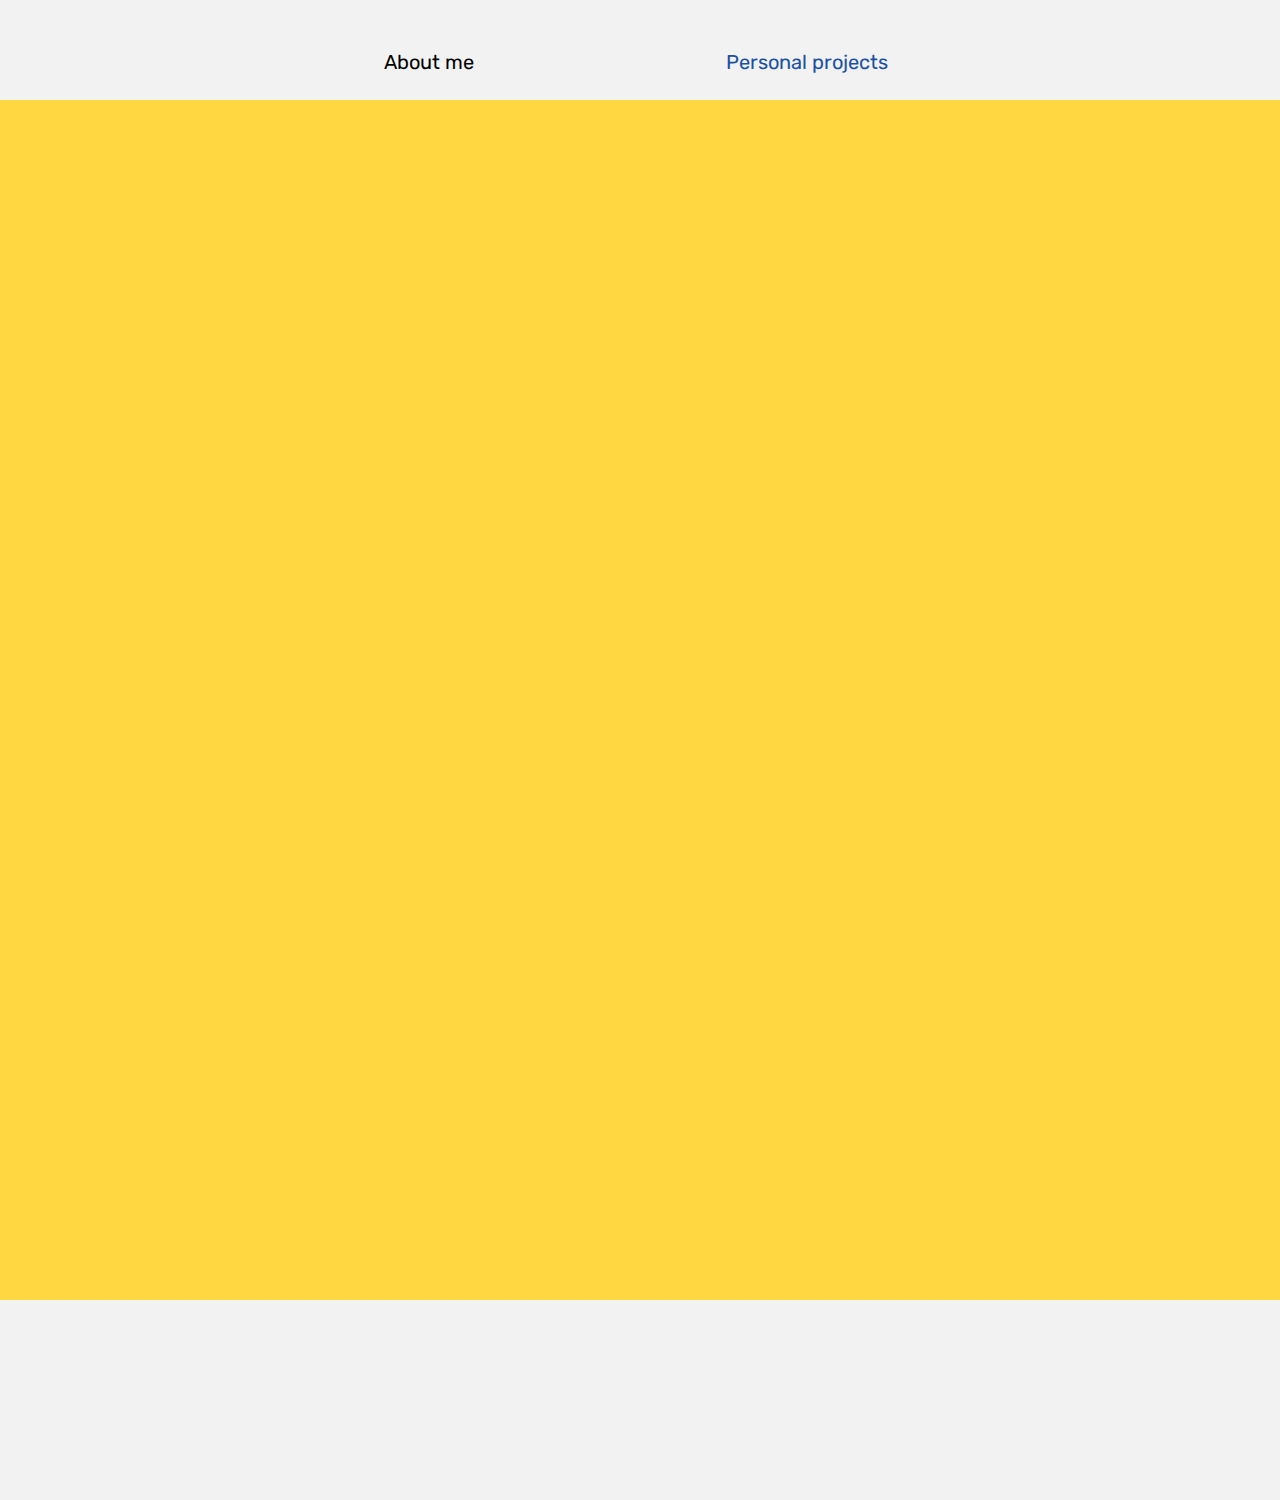
==== personalprojects.html @ c45cd4a9 "finaltest" ====
<!DOCTYPE html>
<html lang="en">
	<head>
		<title>Blank Template</title>
		<!-- external CSS link -->
		<link rel="preconnect" href="https://fonts.googleapis.com">
		<link rel="preconnect" href="https://fonts.gstatic.com" crossorigin>
		<link href="https://fonts.googleapis.com/css2?family=Roboto&family=Rubik&display=swap" rel="stylesheet">
		<link rel="stylesheet" href="css/styleproject.css">
	</head>
	<body>
		<header>
			<nav>
				<a id= "aboutme" href="index.html">About me</a>
				<a id= "personalprojects" href="personalprojects.html">Personal projects</a>
			</nav>

		</header>

		<main>

			<section></section>
			<section></section>
			<section></section>
			<section></section>
			<section></section>
			<section></section>

		</main>

		<footer></footer>

	</body>
</html>
---- css/styleproject.css ----
*{
    box-sizing: border-box;
}

body{
    margin: 0%;
    border: 0%;
    background-color: black;

}


header, footer{
    
    height: 100px;
    clear: both;
    background-color: rgb(242,242,242);

}

footer {
    height: 200px;
}


nav {
    height: 100px;
    width: 30%;
    margin-right:auto;
    margin-left:auto;


}

nav > a{
    text-decoration:none;
    font-size: 20px;
    font-family: 'Rubik', sans-serif;
    width: 100px;
    float: left;
    margin-top: 50px;
    margin-right:auto;
    margin-left:auto;
    color: black;

}

#personalprojects{
    width: 170px;
    float: right;
    color: rgb(26, 81, 163);
    
}


section{
    width: 80%;
    height: 200px;
    margin-right:auto;
    margin-left:auto;
    background-color: rgb(255, 215, 65);

}

@media only screen and (max-width:1500px){
    nav {
        width: 40%;
    }
    section{
        width: 100%;
    }

}

@media only screen and (max-width:1100px){
    nav {
        width: 60%;
    }
}
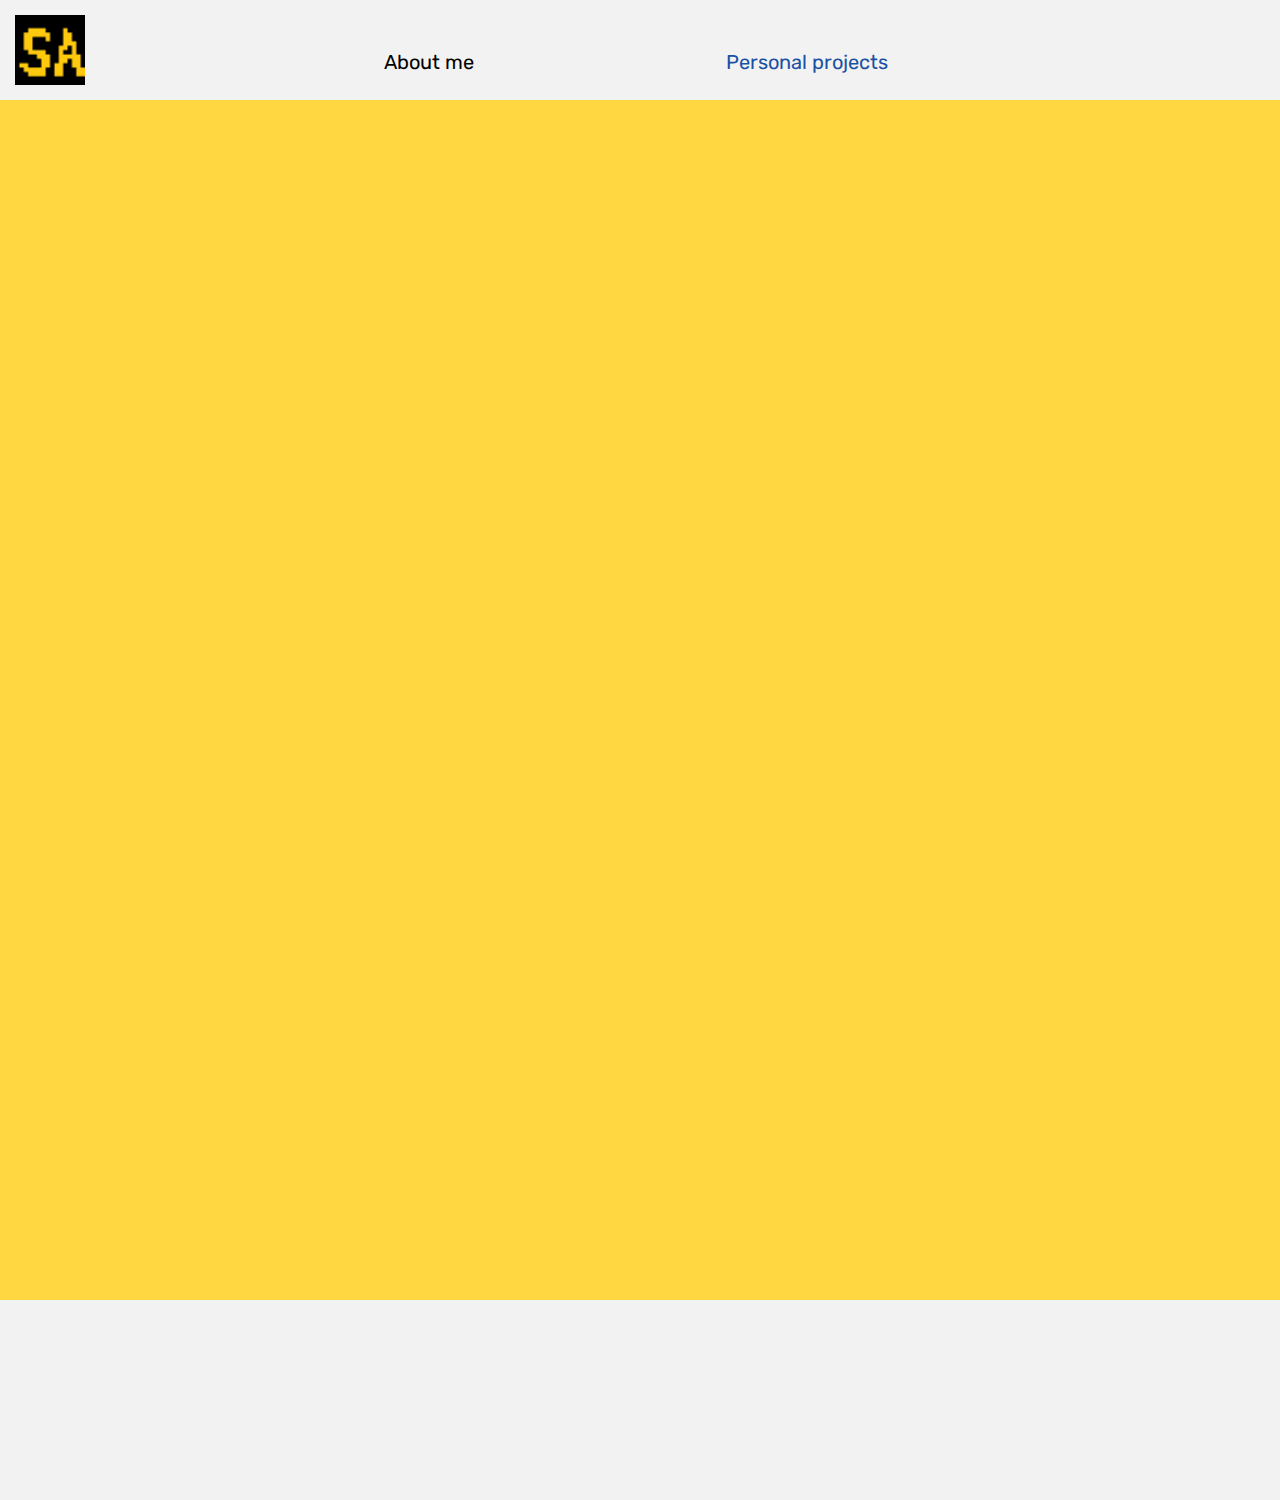
==== commit ef914b0b: "added logo on sites" ====
--- a/personalprojects.html
+++ b/personalprojects.html
@@ -1,7 +1,8 @@
 <!DOCTYPE html>
 <html lang="en">
 	<head>
-		<title>Blank Template</title>
+		<title>Shawn Augustine</title>
+		<link rel="icon" type="image/png" href="logo/favicon-32x32.png" sizes="32x32" />
 		<!-- external CSS link -->
 		<link rel="preconnect" href="https://fonts.googleapis.com">
 		<link rel="preconnect" href="https://fonts.gstatic.com" crossorigin>
@@ -10,9 +11,10 @@
 	</head>
 	<body>
 		<header>
+			<img id= "logo" src="logo/favicon-32x32.png" alt="logo" width="85" height="85">
 			<nav>
-				<a id= "aboutme" href="index.html">About me</a>
-				<a id= "personalprojects" href="personalprojects.html">Personal projects</a>
+				<a id= "aboutme" href="https://shawnaugustine.netlify.app">About me</a>
+				<a id= "personalprojects" href="https://shawnaugustine.netlify.app/personalprojects">Personal projects</a>
 			</nav>
 
 		</header>
--- a/css/styleproject.css
+++ b/css/styleproject.css
@@ -20,6 +20,12 @@
 
 footer {
     height: 200px;
+}
+
+#logo {
+    padding-top: 15px;
+    padding-left: 15px;
+    float: left;
 }
 
 
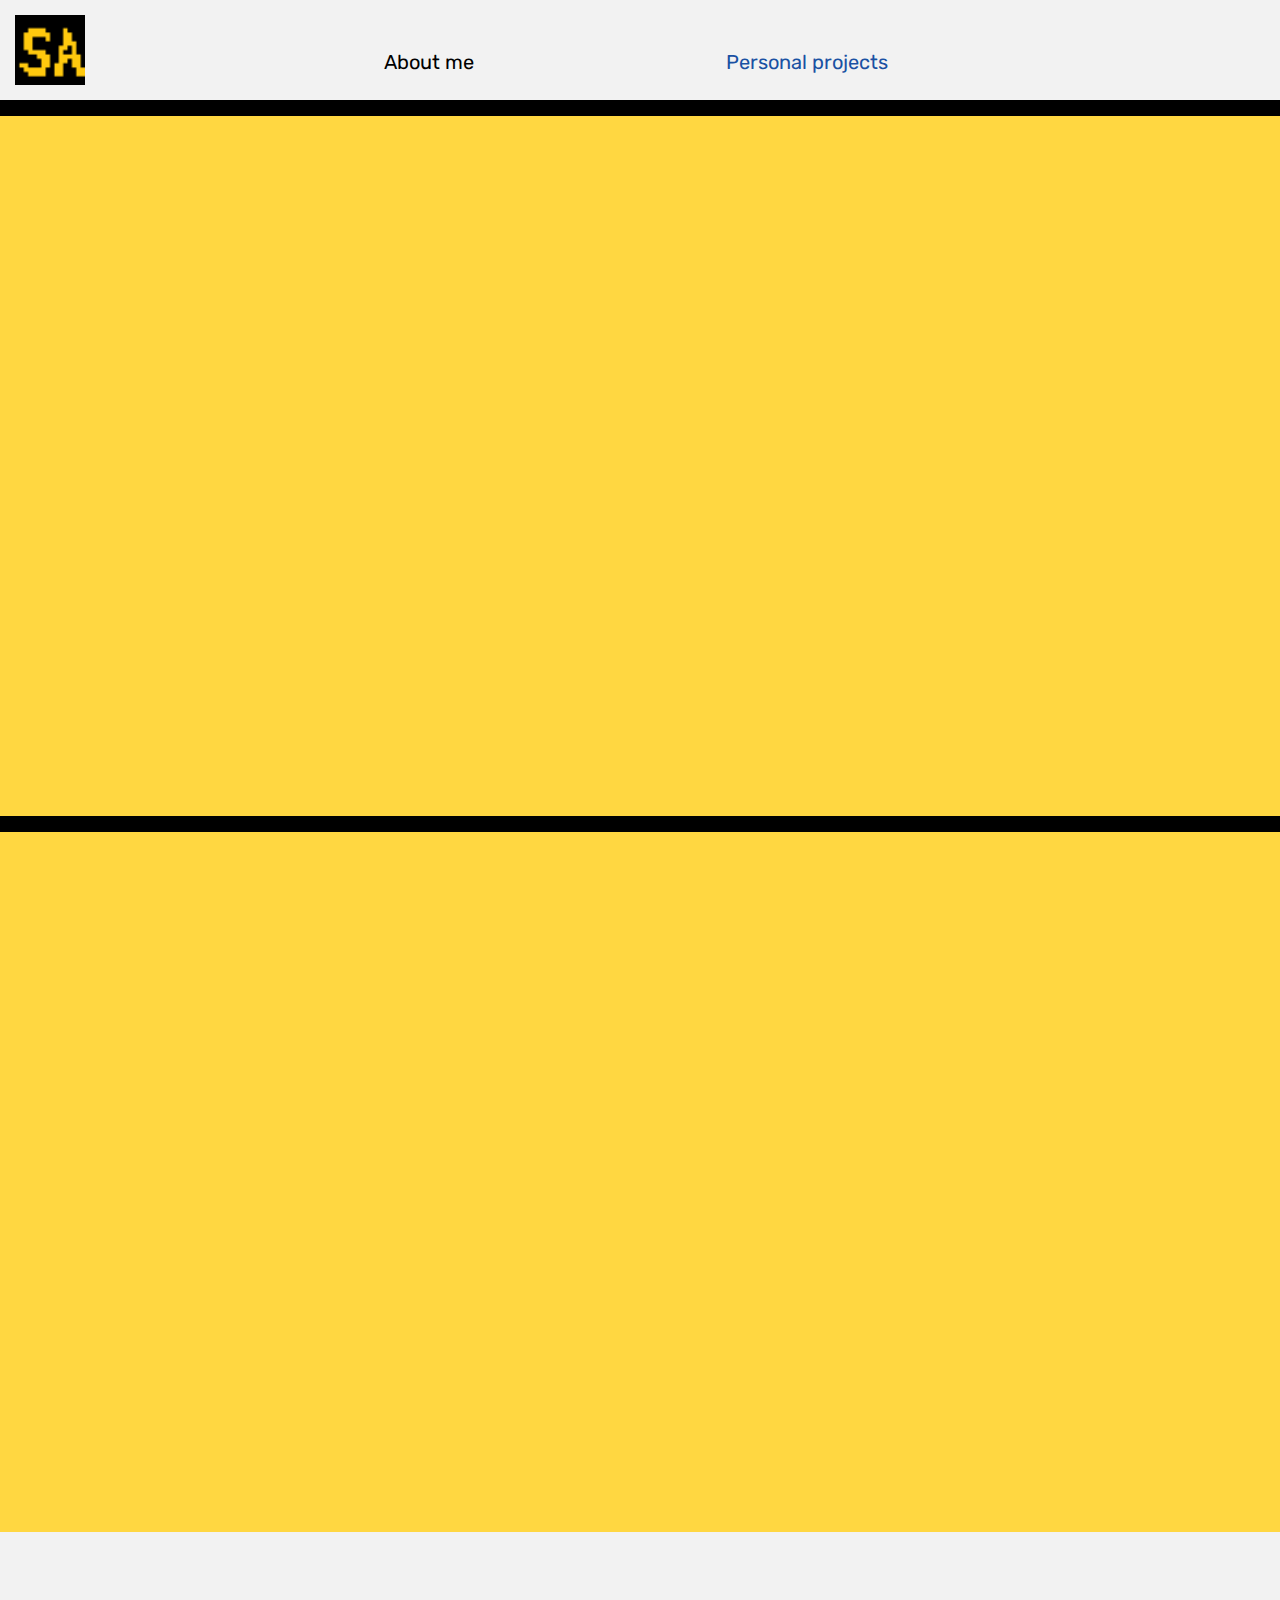
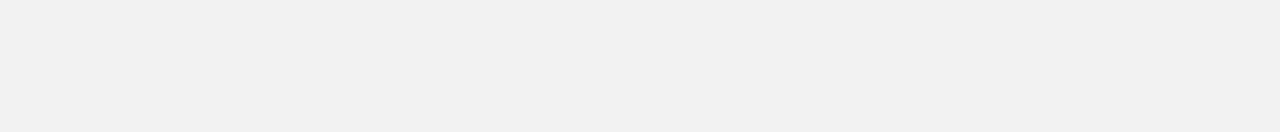
==== commit 9ecb609c: "added icons for interests + some js interactions" ====
--- a/personalprojects.html
+++ b/personalprojects.html
@@ -21,13 +21,13 @@
 
 		<main>
 
-			<section></section>
-			<section></section>
-			<section></section>
-			<section></section>
-			<section></section>
-			<section></section>
+			<section>
+				<p></p>
+			</section>
 
+			<section>
+				<p></p>
+			</section>
 		</main>
 
 		<footer></footer>
--- a/css/styleproject.css
+++ b/css/styleproject.css
@@ -61,7 +61,7 @@
 
 section{
     width: 80%;
-    height: 200px;
+    height: 700px;
     margin-right:auto;
     margin-left:auto;
     background-color: rgb(255, 215, 65);
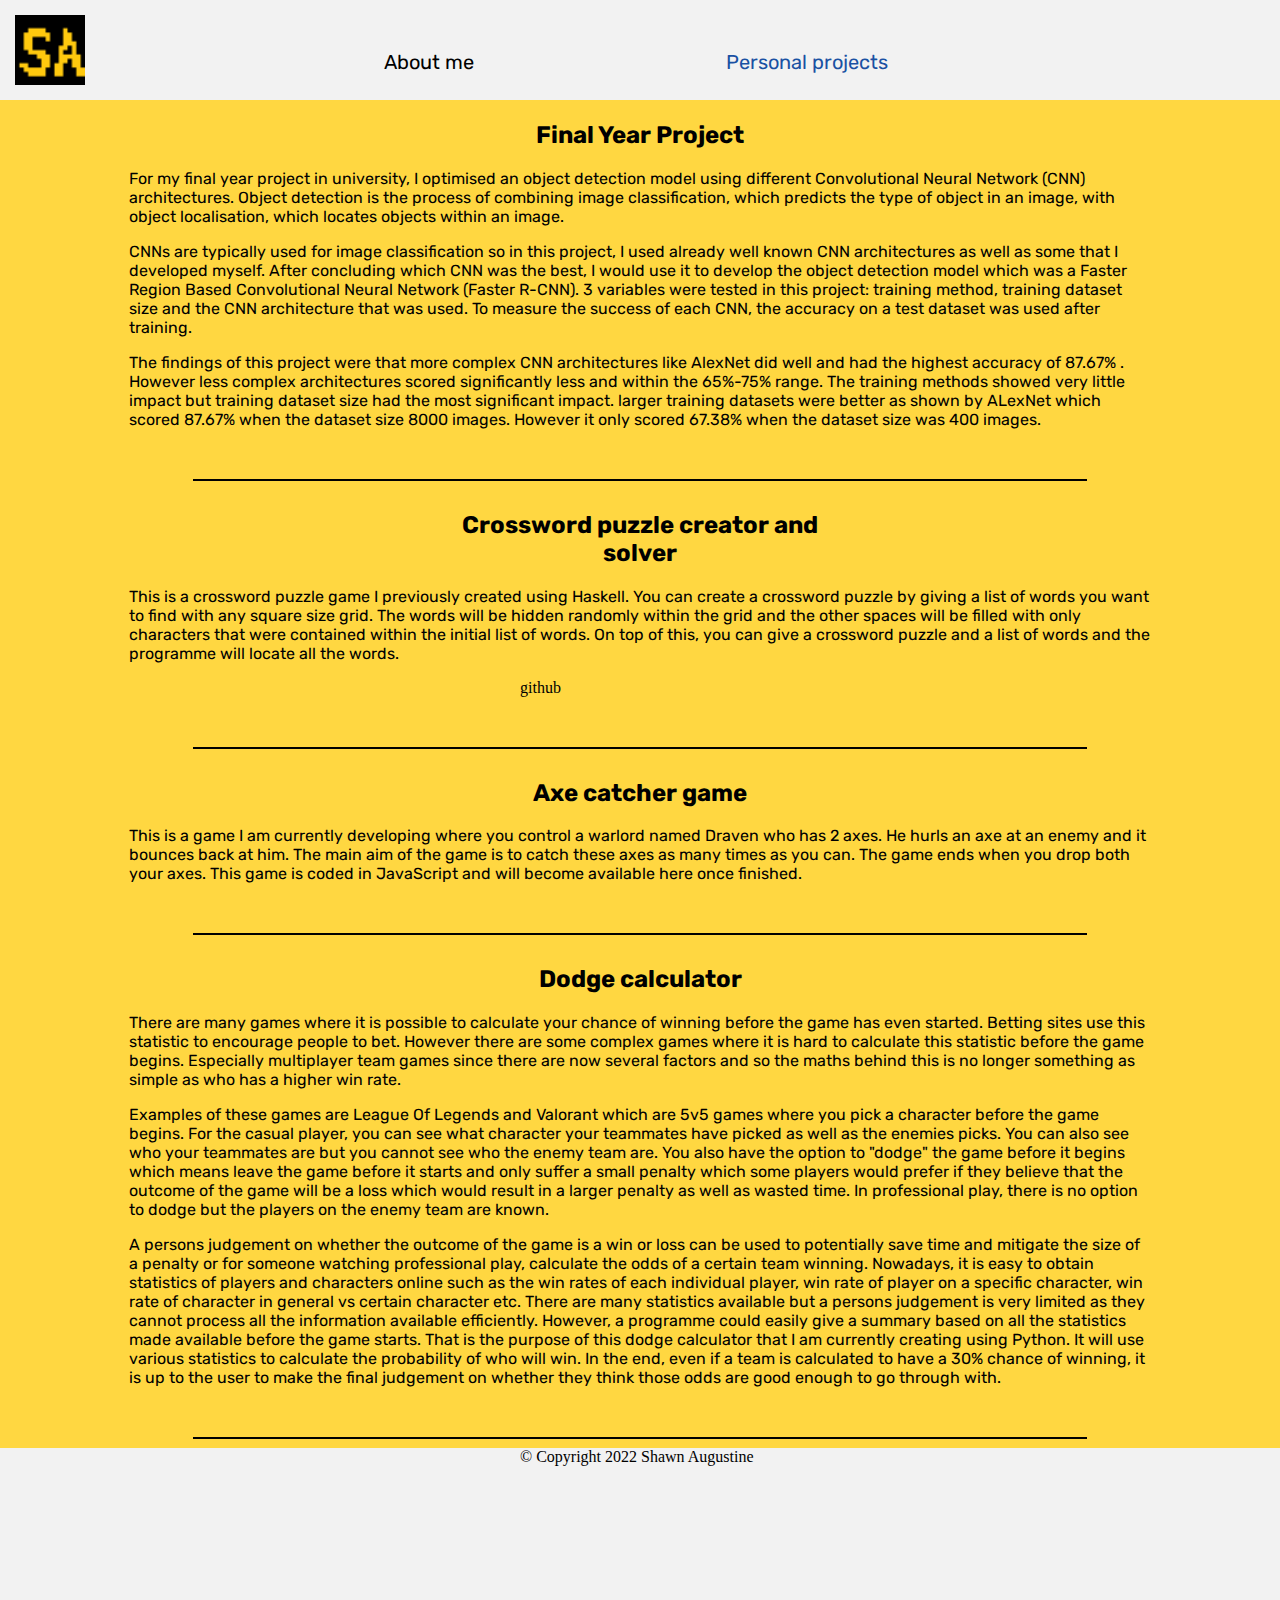
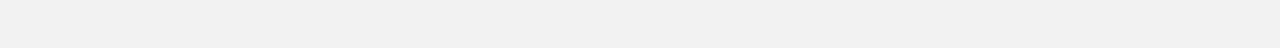
==== commit 85abe5ae: "more js + projects tab semi completed" ====
--- a/personalprojects.html
+++ b/personalprojects.html
@@ -8,6 +8,7 @@
 		<link rel="preconnect" href="https://fonts.gstatic.com" crossorigin>
 		<link href="https://fonts.googleapis.com/css2?family=Roboto&family=Rubik&display=swap" rel="stylesheet">
 		<link rel="stylesheet" href="css/styleproject.css">
+		<meta name="viewport" content="width=device-width, initial-scale=1.0">
 	</head>
 	<body>
 		<header>
@@ -21,16 +22,86 @@
 
 		<main>
 
-			<section>
-				<p></p>
+			<section id="project">
+				<h2 id="projecttitle">Final Year Project</h2>
+				<p>
+					For my final year project in university, I optimised an object detection model using different Convolutional Neural Network (CNN) architectures. 
+					Object detection is the process of combining image classification, which predicts the type of object in an image, with object localisation, 
+					which locates objects within an image. 
+				</p>
+				<p>
+					CNNs are typically used for image classification so in this project, I used already well known CNN architectures 
+					as well as some that I developed myself. After concluding which CNN was the best, 
+					I would use it to develop the object detection model which was a Faster Region Based Convolutional Neural Network (Faster R-CNN).
+					3 variables were tested in this project: training method, training dataset size and the CNN architecture that was used. To measure the success of each CNN, 
+					the accuracy on a test dataset was used after training. 
+				</p>
+				<p>
+					The findings of this project were that more complex CNN architectures like AlexNet did well and had the highest accuracy of 87.67% .
+					However less complex architectures scored significantly less and within the 65%-75% range. 
+					The training methods showed very little impact but training dataset size had the most significant impact.
+					larger training datasets were better as shown by ALexNet which scored 87.67% when the dataset size 8000 images. However it only scored 67.38% when the dataset size was 400 images.  
+				</p>
+				<hr>
+
 			</section>
 
-			<section>
-				<p></p>
+			<section id="crossword">
+				<h2 id="crosswordtitle">Crossword puzzle creator and solver</h2>
+				<p>
+					This is a crossword puzzle game I previously created using Haskell. You can create a crossword puzzle by giving a list of words you want to find with any square size grid. 
+					The words will be hidden randomly within the grid and the other spaces will be filled with only characters that were contained within the initial list of words. 
+					On top of this, you can give a crossword puzzle and a list of words and the programme will locate all the words. 
+				</p>
+
+				<span>github <link rel="stylesheet" href=""></span>
+				<hr>
+
+			</section>
+
+			<section id="axecatcher">
+				<h2 id="axecatchertitle">Axe catcher game</h2>
+				<p>
+					This is a game I am currently developing where you control a warlord named Draven who has 2 axes. 
+					He hurls an axe at an enemy and it bounces back at him. The main aim of the game is to catch these axes as many times as you can. The game ends when you drop both your axes.
+					This game is coded in JavaScript and will become available here once finished. 
+				</p>
+				<hr>
+
+			</section>
+
+			<section id="leaguedodgecalculator">
+				<h2 id="leaguedodgecalculatortitle">Dodge calculator</h2>
+				<p>
+					There are many games where it is possible to calculate your chance of winning before the game has even started. 
+					Betting sites use this statistic to encourage people to bet. However there are some complex games where it is hard to calculate this statistic before the game begins. 
+					Especially multiplayer team games since there are now several factors and so the maths behind this is no longer something as simple as who has a higher win rate. 
+				</p>
+				<p>
+					Examples of these games are League Of Legends and Valorant which are 5v5 games where you pick a character before the game begins. 
+					For the casual player, you can see what character your teammates have picked as well as the enemies picks. You can also see who your teammates are but you cannot see who the enemy team are. 
+					You also have the option to "dodge" the game before it begins which means leave the game before it starts and only suffer a small penalty which some players would prefer if they believe that 
+					the outcome of the game will be a loss which would result in a larger penalty as well as wasted time. In professional play, there is no option to dodge but the players on the enemy team are known.
+				</p>
+				<p>		
+					A persons judgement on whether the outcome of the game is a win or loss can be used to potentially save time and mitigate the size of a penalty or for someone watching professional play, calculate the odds of a certain team winning.
+					Nowadays, it is easy to obtain statistics of players and characters online such as the win rates of each individual player, win rate of player on a specific character, win rate of character in general vs certain character etc.
+					There are many statistics available but a persons judgement is very limited as they cannot process all the information available efficiently.
+					However, a programme could easily give a summary based on all the statistics made available before the game starts. That is the purpose of this dodge calculator that I am currently creating using Python.
+					It will use various statistics to calculate the probability of who will win. In the end, even if a team is calculated to have a 30% chance of winning, it is up to the user to make the final judgement on whether they think those odds are good enough to go through with.
+				</p>
+				<hr>
+
 			</section>
 		</main>
 
-		<footer></footer>
+		<footer>
+			
+			<span>
+				&copy; Copyright 2022 Shawn Augustine
+			</span>
+		</footer>
+		<script src="js/project.js"></script>
 
 	</body>
 </html>
--- a/css/styleproject.css
+++ b/css/styleproject.css
@@ -20,6 +20,10 @@
 
 footer {
     height: 200px;
+}
+
+span{
+    margin-left: calc(50% - 120px);
 }
 
 #logo {
@@ -61,13 +65,32 @@
 
 section{
     width: 80%;
-    height: 700px;
+    height: auto;
     margin-right:auto;
     margin-left:auto;
     background-color: rgb(255, 215, 65);
+    border: 1px solid rgb(255, 215, 65);
 
 }
+h2 {
+    width: 400px;
+    font-family: 'Rubik', sans-serif;
+    margin-left: calc(50% - 200px);
+    text-align: center;
+}
 
+p{
+    font-family: 'Rubik', sans-serif;
+    width: 80%;
+    margin-left: auto;
+    margin-right:auto;
+
+}
+hr{
+    margin-top: 50px;
+    width: 70%;
+    border: 1px solid black;
+}
 @media only screen and (max-width:1500px){
     nav {
         width: 40%;
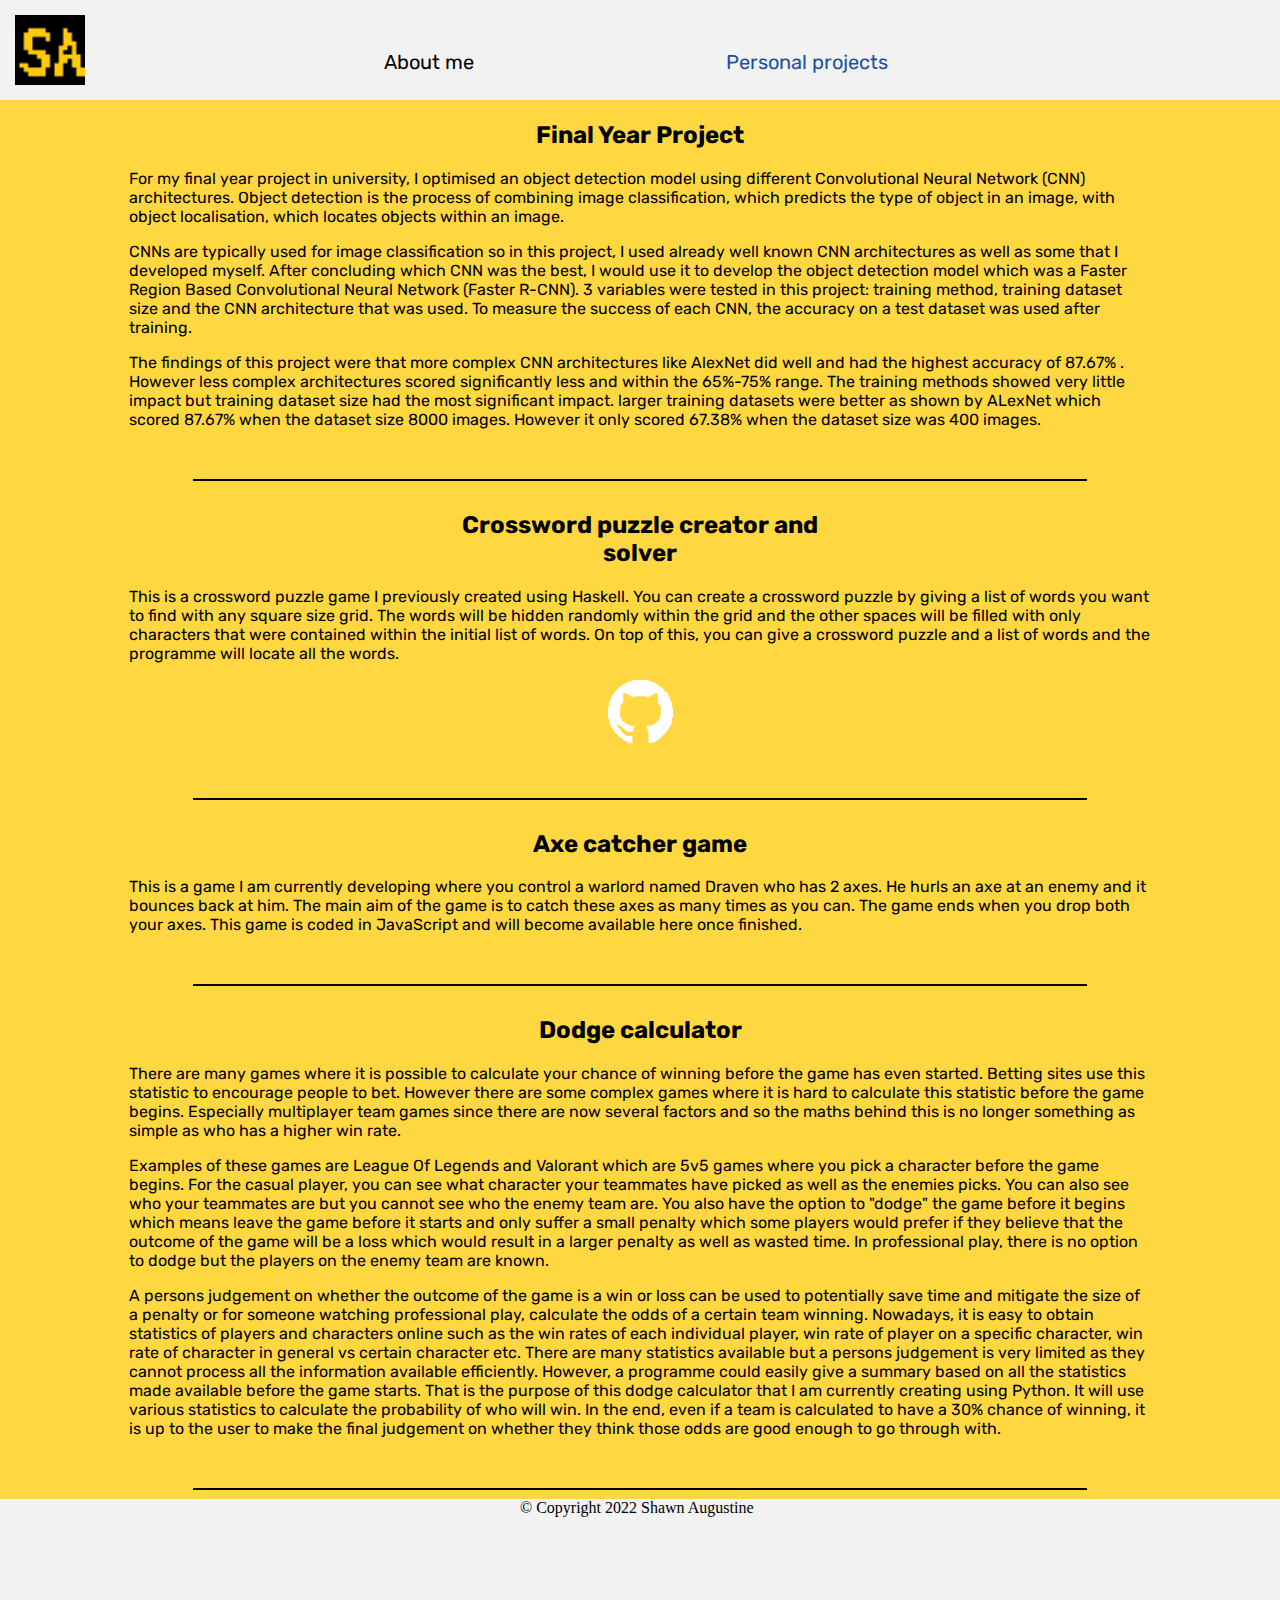
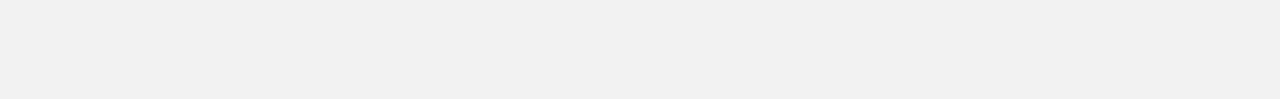
==== commit dfafd9a3: "fixed git logo" ====
--- a/personalprojects.html
+++ b/personalprojects.html
@@ -54,7 +54,11 @@
 					On top of this, you can give a crossword puzzle and a list of words and the programme will locate all the words. 
 				</p>
 
-				<span>github <link rel="stylesheet" href=""></span>
+				<a href="https://github.com/SchwannFGXD/Crossword">
+
+					<img id= "gitcrossword" alt="github logo" src="logo/githublogo.png" width="65" height="65">
+				</a>
+
 				<hr>
 
 			</section>
--- a/css/styleproject.css
+++ b/css/styleproject.css
@@ -91,6 +91,10 @@
     width: 70%;
     border: 1px solid black;
 }
+
+p + a{
+    margin-left: calc(50% - 32.5px);
+}
 @media only screen and (max-width:1500px){
     nav {
         width: 40%;
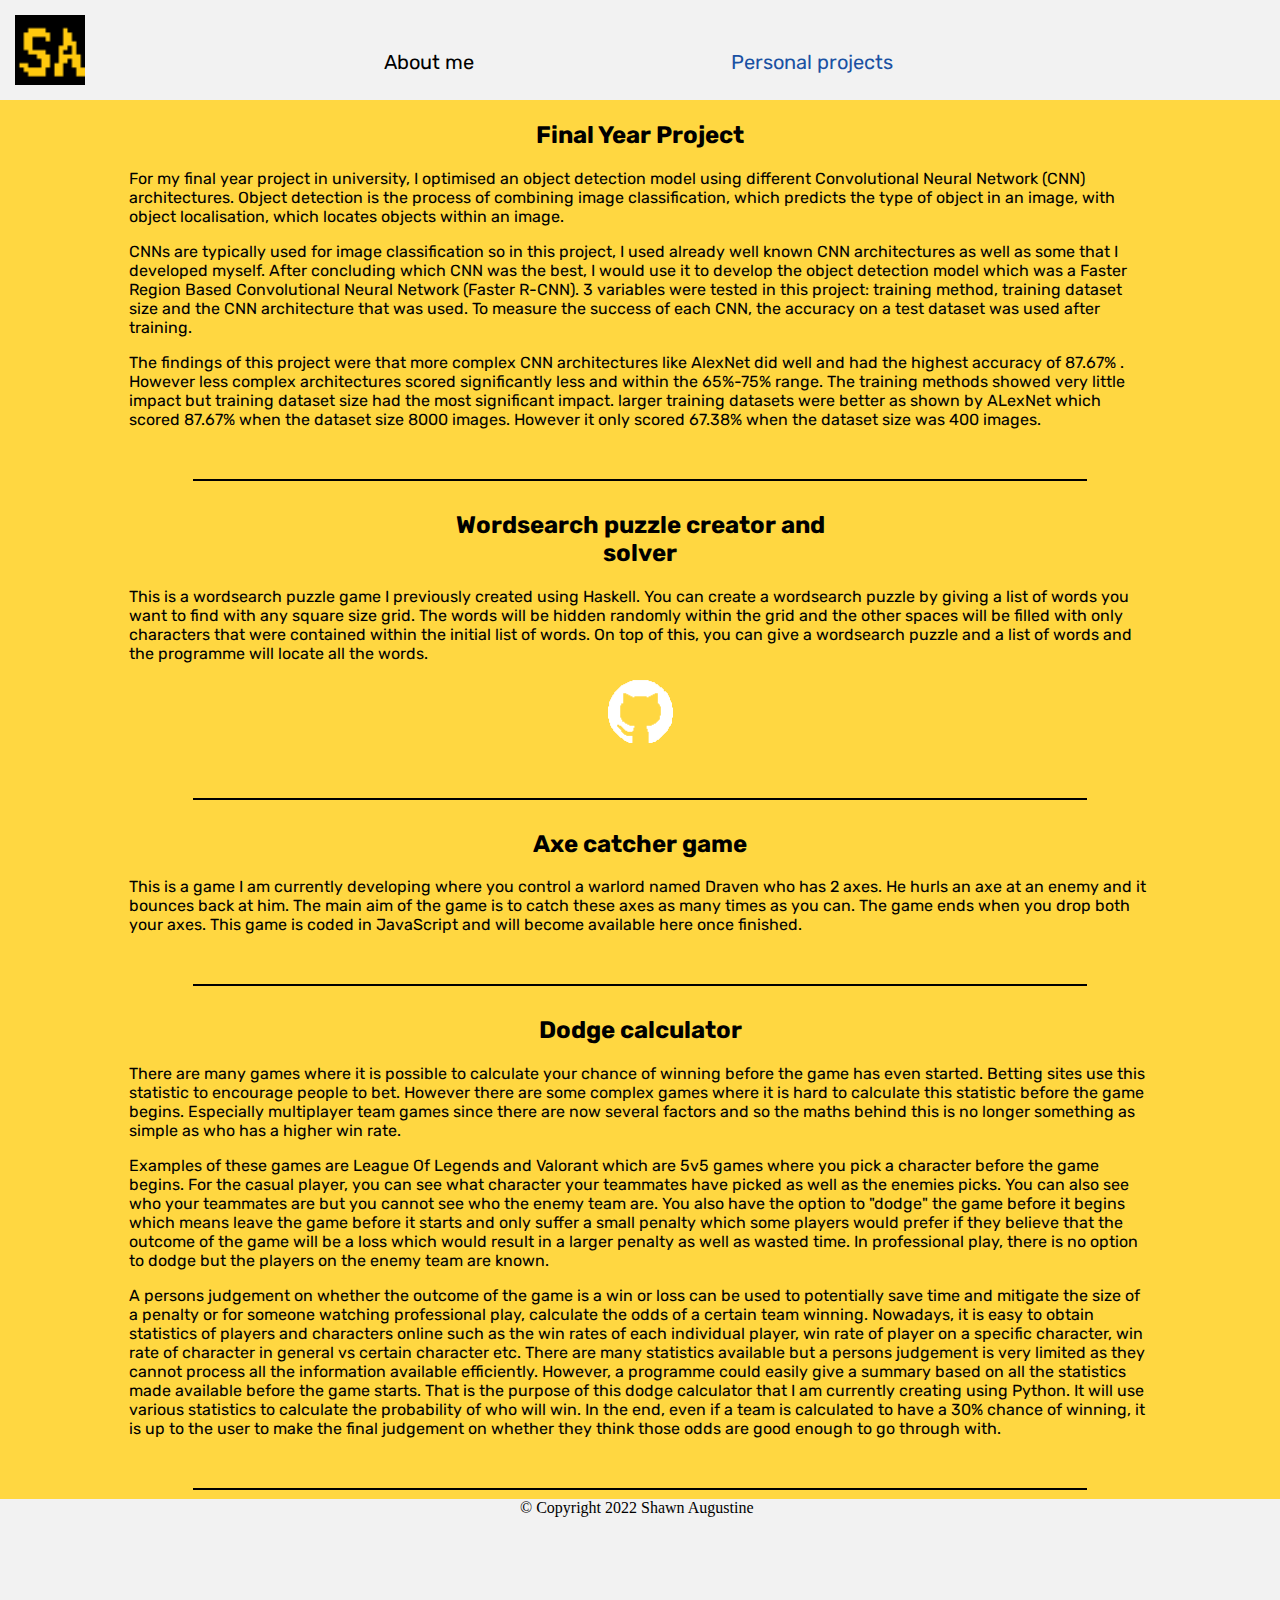
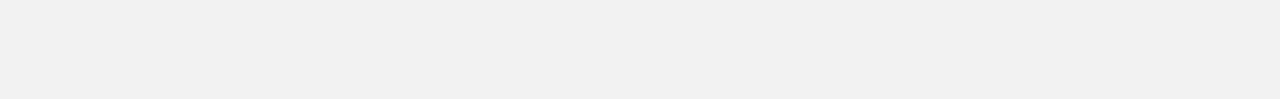
==== commit 22c436a0: "Add files via upload" ====
--- a/personalprojects.html
+++ b/personalprojects.html
@@ -47,14 +47,14 @@
 			</section>
 
 			<section id="crossword">
-				<h2 id="crosswordtitle">Crossword puzzle creator and solver</h2>
+				<h2 id="crosswordtitle">Wordsearch puzzle creator and solver</h2>
 				<p>
-					This is a crossword puzzle game I previously created using Haskell. You can create a crossword puzzle by giving a list of words you want to find with any square size grid. 
+					This is a wordsearch puzzle game I previously created using Haskell. You can create a wordsearch puzzle by giving a list of words you want to find with any square size grid. 
 					The words will be hidden randomly within the grid and the other spaces will be filled with only characters that were contained within the initial list of words. 
-					On top of this, you can give a crossword puzzle and a list of words and the programme will locate all the words. 
+					On top of this, you can give a wordsearch puzzle and a list of words and the programme will locate all the words. 
 				</p>
 
-				<a href="https://github.com/SchwannFGXD/Crossword">
+				<a href="https://github.com/SchwannFGXD/Wordsearch">
 
 					<img id= "gitcrossword" alt="github logo" src="logo/githublogo.png" width="65" height="65">
 				</a>
--- a/css/styleproject.css
+++ b/css/styleproject.css
@@ -46,7 +46,7 @@
     text-decoration:none;
     font-size: 20px;
     font-family: 'Rubik', sans-serif;
-    width: 100px;
+    width: 95px;
     float: left;
     margin-top: 50px;
     margin-right:auto;
@@ -56,7 +56,7 @@
 }
 
 #personalprojects{
-    width: 170px;
+    width: 165px;
     float: right;
     color: rgb(26, 81, 163);
     
@@ -107,6 +107,8 @@
 
 @media only screen and (max-width:1100px){
     nav {
-        width: 60%;
+        width: 80%;
+        margin-left: auto;
+        margin-right: auto;
     }
 }